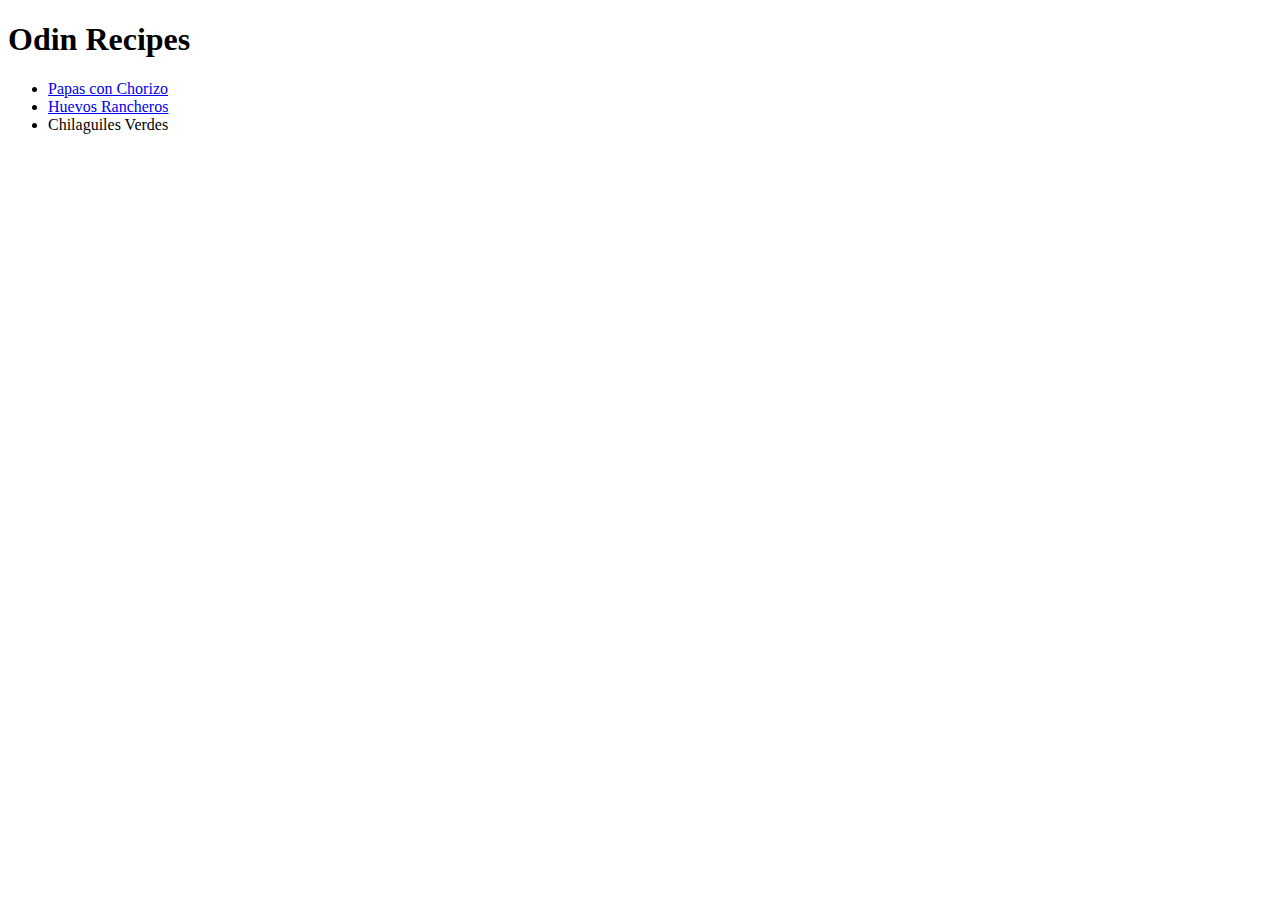
==== index.html @ 07002632 "Changed french toast to papas con chorizo" ====
<!DOCTYPE html>
<html lang="en">
<head>
    <meta charset="UTF-8">
    <meta http-equiv="X-UA-Compatible" content="IE=edge">
    <meta name="viewport" content="width=device-width, initial-scale=1.0">
    <title>Odin Recipes</title>
</head>
<body>
    <div>
        <h1>Odin Recipes</h1>
        <ul>
            <li><a href="recipes/french-toast.html">Papas con Chorizo</a></li>
            <li><a href="recipes/huevos-rancheros.html">Huevos Rancheros</a></li>
            <li><a href="recipes/chilaguiles-verdes.html"></a>Chilaguiles Verdes</li>
        </ul>
    </div> 
</body>
</html>
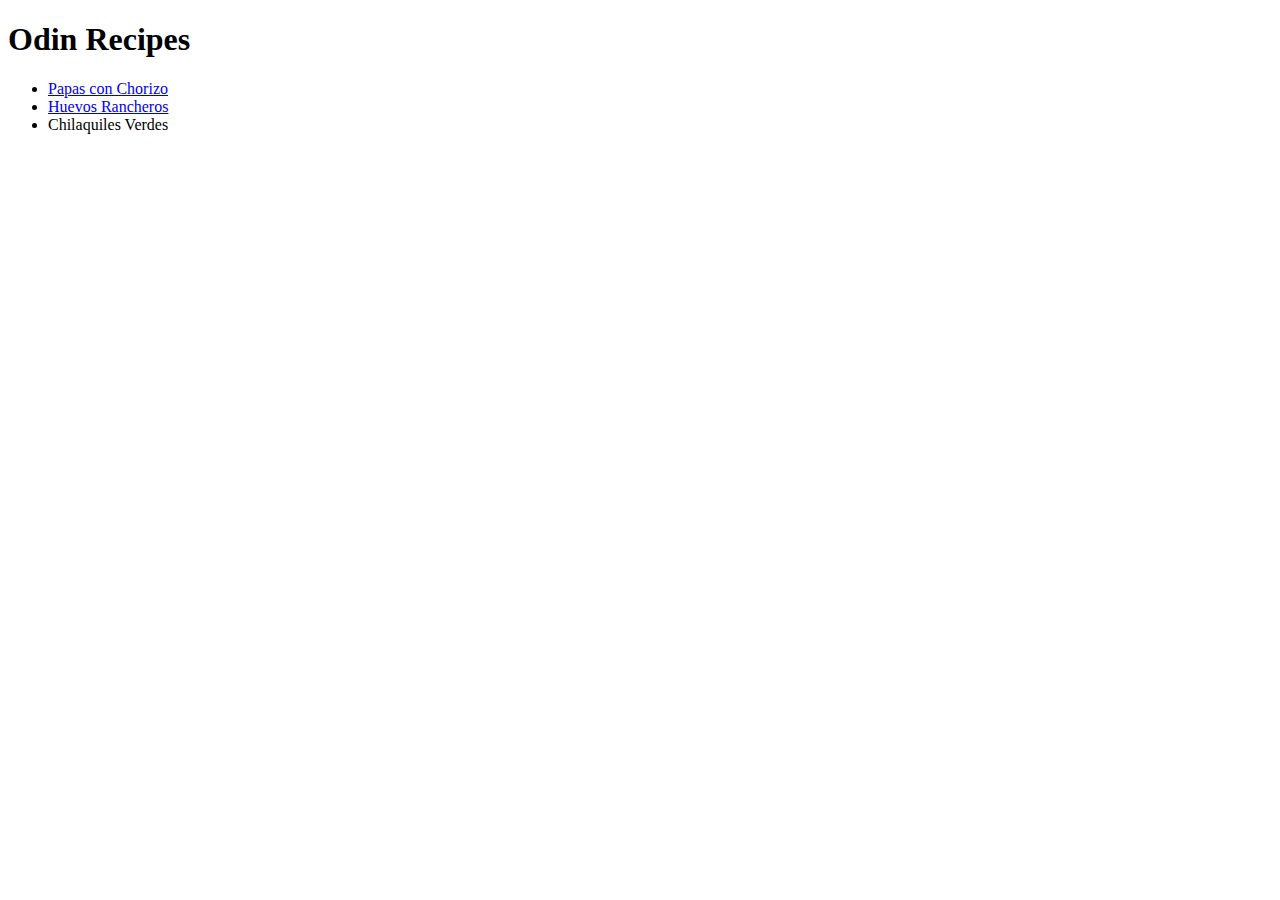
==== commit 3844a18f: "Added entire recipe for huevos rancheros" ====
--- a/index.html
+++ b/index.html
@@ -4,15 +4,16 @@
     <meta charset="UTF-8">
     <meta http-equiv="X-UA-Compatible" content="IE=edge">
     <meta name="viewport" content="width=device-width, initial-scale=1.0">
+    <link rel="stylesheet" href="css/styles.css">
     <title>Odin Recipes</title>
 </head>
 <body>
     <div>
         <h1>Odin Recipes</h1>
         <ul>
-            <li><a href="recipes/french-toast.html">Papas con Chorizo</a></li>
+            <li><a href="recipes/papas-chorizo.html">Papas con Chorizo</a></li>
             <li><a href="recipes/huevos-rancheros.html">Huevos Rancheros</a></li>
-            <li><a href="recipes/chilaguiles-verdes.html"></a>Chilaguiles Verdes</li>
+            <li><a href="recipes/chilaquiles-verdes.html"></a>Chilaquiles Verdes</li>
         </ul>
     </div> 
 </body>
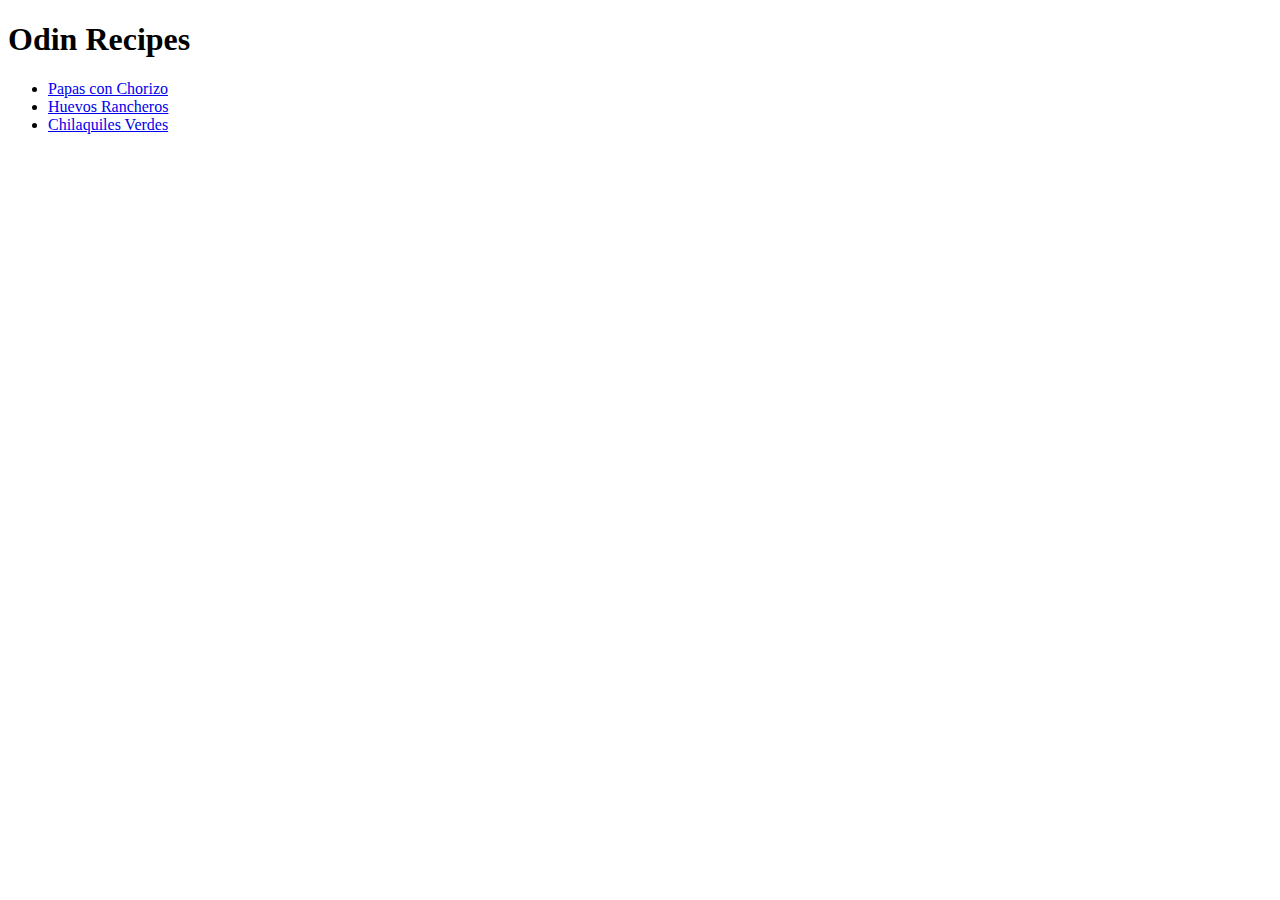
==== commit 76fcd230: "Added entire recipe for chilaquiles and some fixes" ====
--- a/index.html
+++ b/index.html
@@ -13,7 +13,7 @@
         <ul>
             <li><a href="recipes/papas-chorizo.html">Papas con Chorizo</a></li>
             <li><a href="recipes/huevos-rancheros.html">Huevos Rancheros</a></li>
-            <li><a href="recipes/chilaquiles-verdes.html"></a>Chilaquiles Verdes</li>
+            <li><a href="recipes/chilaquiles-verdes.html">Chilaquiles Verdes</a></li>
         </ul>
     </div> 
 </body>
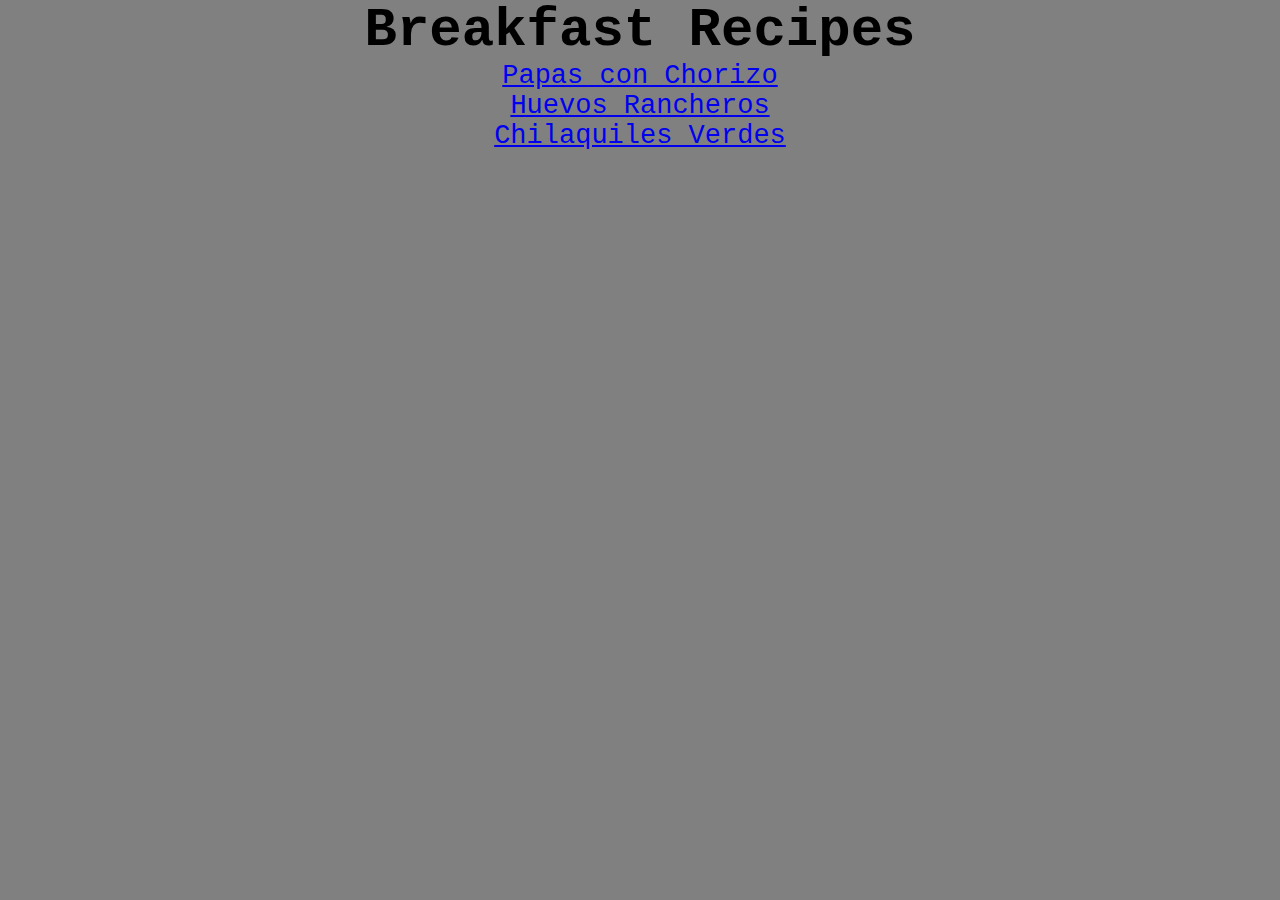
==== commit 61e975c3: "Linked css to recipe pages" ====
--- a/index.html
+++ b/index.html
@@ -5,11 +5,11 @@
     <meta http-equiv="X-UA-Compatible" content="IE=edge">
     <meta name="viewport" content="width=device-width, initial-scale=1.0">
     <link rel="stylesheet" href="css/styles.css">
-    <title>Odin Recipes</title>
+    <title>Breakfast Recipes</title>
 </head>
 <body>
     <div>
-        <h1>Odin Recipes</h1>
+        <h1>Breakfast Recipes</h1>
         <ul>
             <li><a href="recipes/papas-chorizo.html">Papas con Chorizo</a></li>
             <li><a href="recipes/huevos-rancheros.html">Huevos Rancheros</a></li>
--- a/css/styles.css
+++ b/css/styles.css
@@ -0,0 +1,14 @@
+* {
+    margin: 0;
+    padding: 0;
+}
+body {
+    font-family: 'Raleway', 'Courier', sans-serif;
+    font-size: 27px;
+    text-align: center;
+    background-color: grey;
+}
+.wrapper {
+    text-align: center;
+}
+/* Headings */
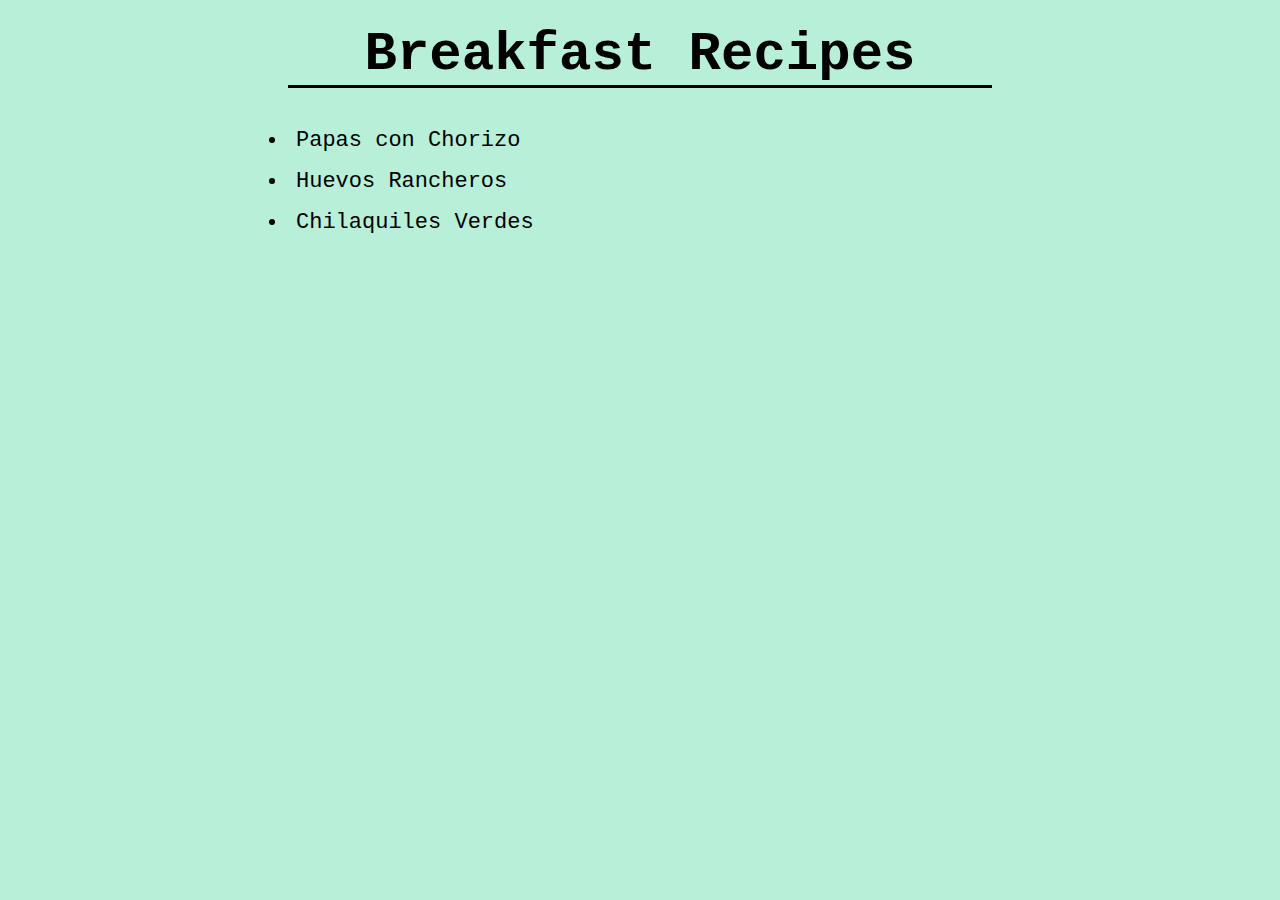
==== commit 8af5db06: "CSS styling and spelling  fixes" ====
--- a/index.html
+++ b/index.html
@@ -8,12 +8,12 @@
     <title>Breakfast Recipes</title>
 </head>
 <body>
-    <div>
-        <h1>Breakfast Recipes</h1>
-        <ul>
-            <li><a href="recipes/papas-chorizo.html">Papas con Chorizo</a></li>
-            <li><a href="recipes/huevos-rancheros.html">Huevos Rancheros</a></li>
-            <li><a href="recipes/chilaquiles-verdes.html">Chilaquiles Verdes</a></li>
+    <div class="wrapper home">
+        <h1 class="main-hdr">Breakfast Recipes</h1>
+        <ul class="home-list">
+            <li class="hm-li"><a href="recipes/papas-chorizo.html">Papas con Chorizo</a></li>
+            <li class="hm-li"><a href="recipes/huevos-rancheros.html">Huevos Rancheros</a></li>
+            <li class="hm-li"><a href="recipes/chilaquiles-verdes.html">Chilaquiles Verdes</a></li>
         </ul>
     </div> 
 </body>
--- a/css/styles.css
+++ b/css/styles.css
@@ -3,12 +3,65 @@
     padding: 0;
 }
 body {
-    font-family: 'Raleway', 'Courier', sans-serif;
+    font-family: 'Courier New', sans-serif;
     font-size: 27px;
     text-align: center;
-    background-color: grey;
+    background-color: #B7EFD8;
 }
 .wrapper {
-    text-align: center;
+    margin-left: auto;
+    margin-right: auto;
+    width: 55%;
+}
+a {
+    text-decoration: none;
+    color: black;
 }
 /* Headings */
+h1 {
+    margin-bottom: 1.5rem;
+    margin-top: 1.5rem;
+    border-bottom: solid 3px black;
+}
+h2, h3 {
+    margin-top: 2rem;
+    font-size: 35px;
+    border-bottom: solid 3px black;
+}
+.partition {
+    font-size: 30px;
+    font-weight: bold;
+}
+/* Text */
+.description {
+    margin-top: 2rem;
+    font-size: 22px;
+}
+/* Images */
+img {
+    width: 45%;
+    height: inherit;
+    margin-top: 1.5rem;
+}
+.verde {
+    width: 30%;
+    height: inherit;
+}
+/* Lists */
+li {
+    text-align: left;
+    padding: .5rem;
+    font-size: 22px;
+}
+ul {
+    margin-top: 2rem;
+}
+ol {
+    margin-top: 2rem;
+}
+/* Footer */
+footer {
+    margin-top: 3rem;
+    background-color: limegreen;
+    color: black;
+}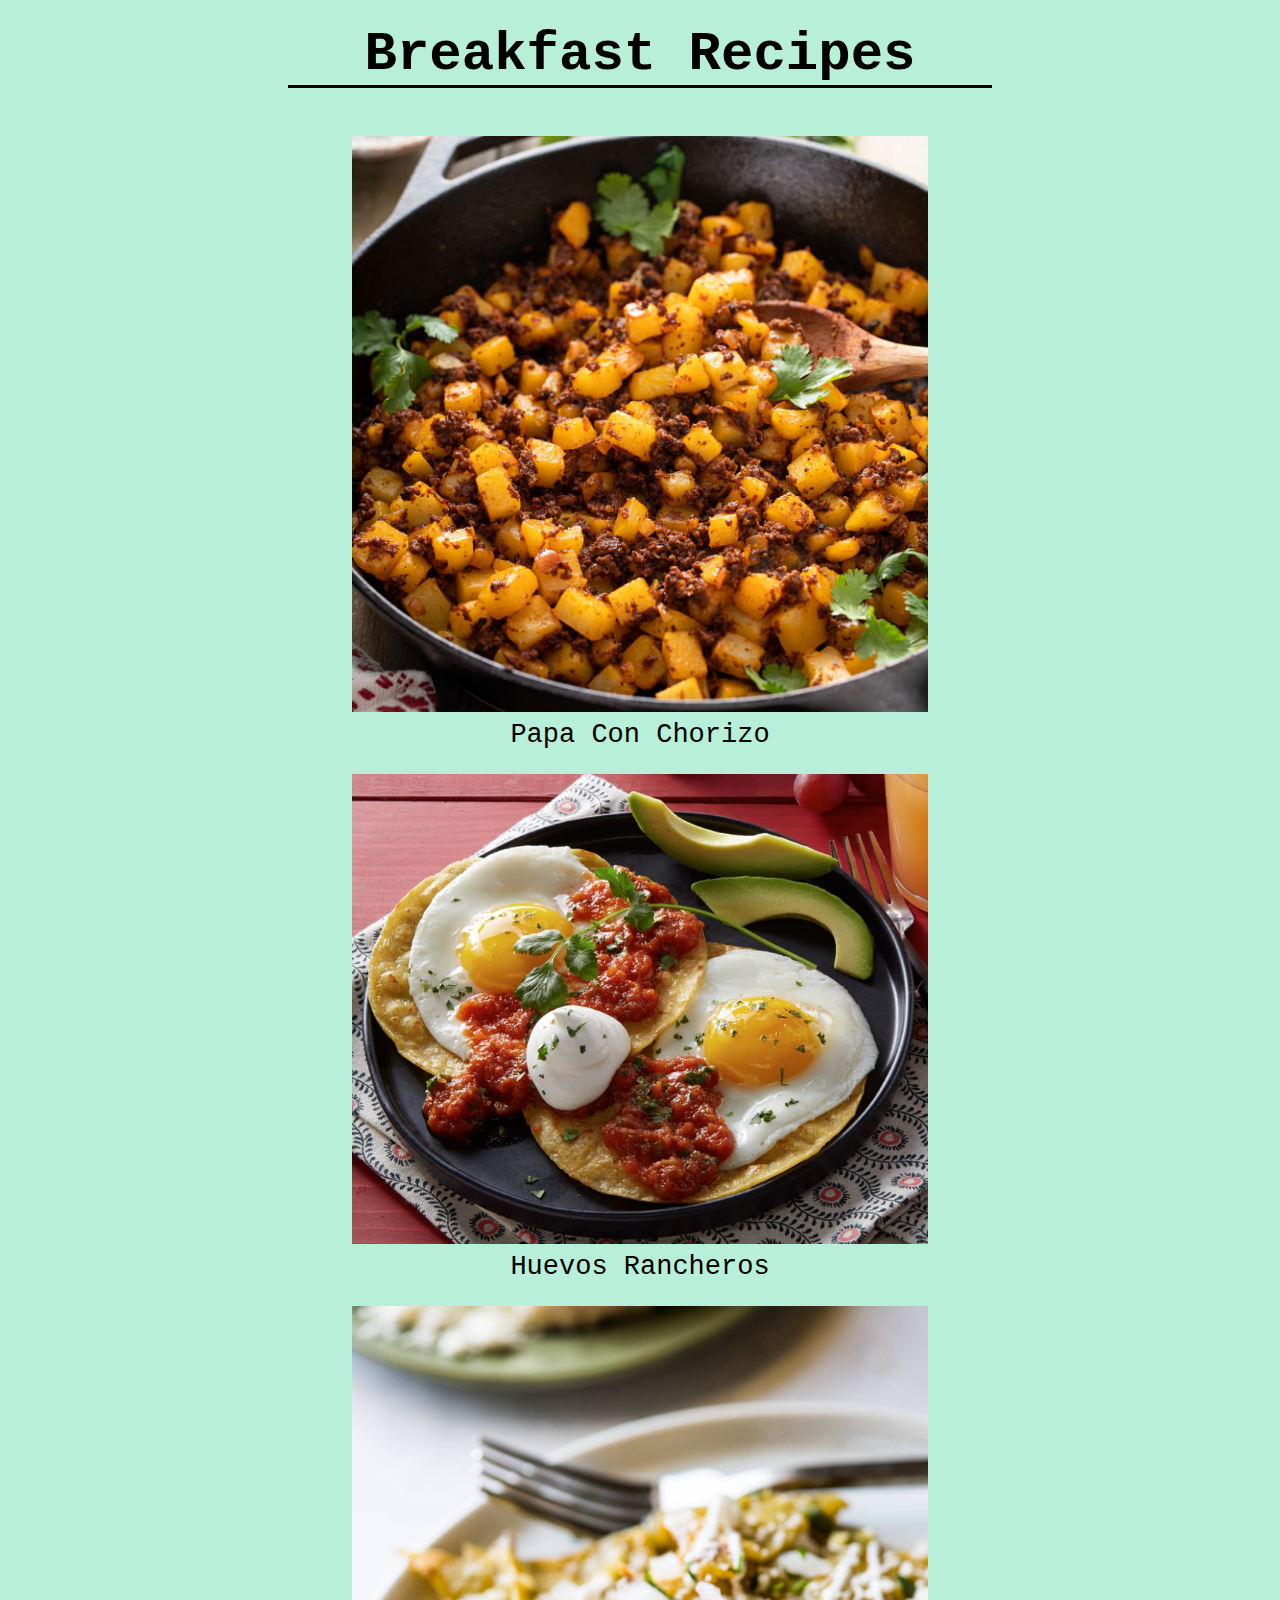
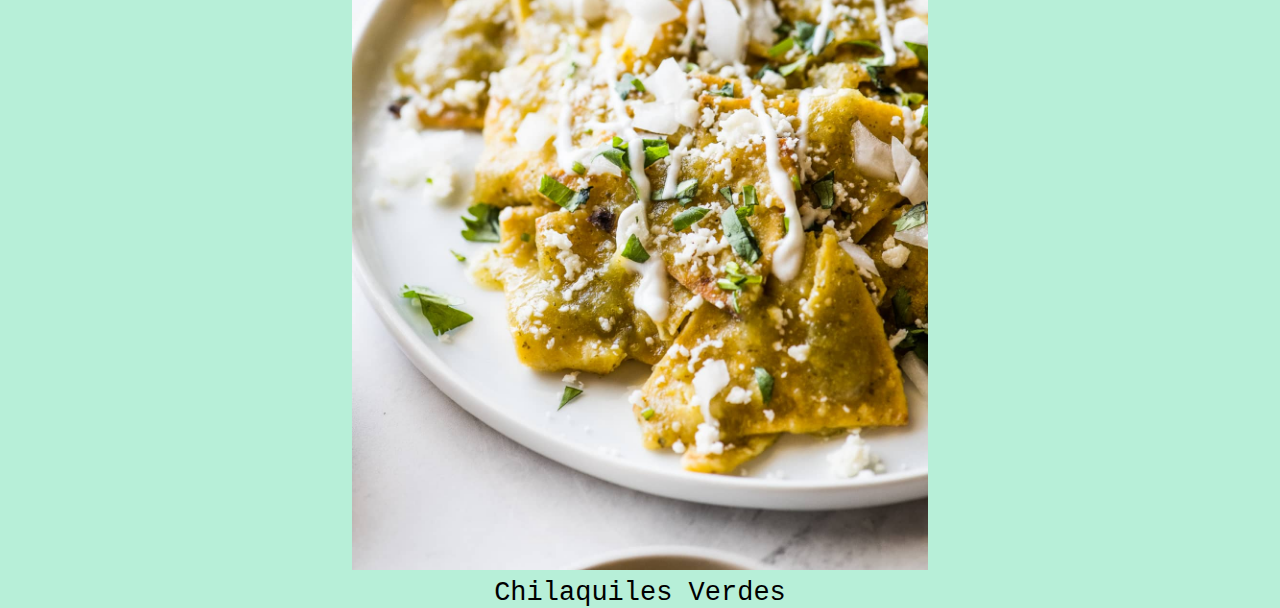
==== commit 0061588e: "Edited main page" ====
--- a/index.html
+++ b/index.html
@@ -8,13 +8,26 @@
     <title>Breakfast Recipes</title>
 </head>
 <body>
-    <div class="wrapper home">
-        <h1 class="main-hdr">Breakfast Recipes</h1>
-        <ul class="home-list">
-            <li class="hm-li"><a href="recipes/papas-chorizo.html">Papas con Chorizo</a></li>
-            <li class="hm-li"><a href="recipes/huevos-rancheros.html">Huevos Rancheros</a></li>
-            <li class="hm-li"><a href="recipes/chilaquiles-verdes.html">Chilaquiles Verdes</a></li>
-        </ul>
-    </div> 
+    <section class="main">
+        <div class="wrapper home">
+            <h1 class="main-hdr">Breakfast Recipes</h1>
+        </div>
+    </section>
+    <section>
+        <div class="main-con">
+            <div class="main-cons">
+                <img src="recipes/images/papas-con-chorizo.jpg" alt="Potatoes with chorizo and cilantro" loading="lazy" class="recipe-pic">
+                <p><a class="recipe-link" href="recipes/papas-chorizo.html">Papa Con Chorizo</a></p>
+            </div>
+            <div class="main-cons">
+                <img src="recipes/images/huevos-rancheros.jpg" alt="Fried eggs on tortillas" loading="lazy" class="recipe-pic">
+                <p><a class="recipe-link" href="recipes/huevos-rancheros.html">Huevos Rancheros</a></p>
+            </div>
+            <div class="main-cons">
+                <img src="recipes/images/chilaquiles-verdes.jpg" alt="Tortilla chips covered in green tomatillo sauce" loading="lazy" class="recipe-pic">
+                <p><a class="recipe-link" href="recipes/chilaquiles-verdes.html">Chilaquiles Verdes</a></p>
+            </div>
+        </div>
+    </section>
 </body>
 </html>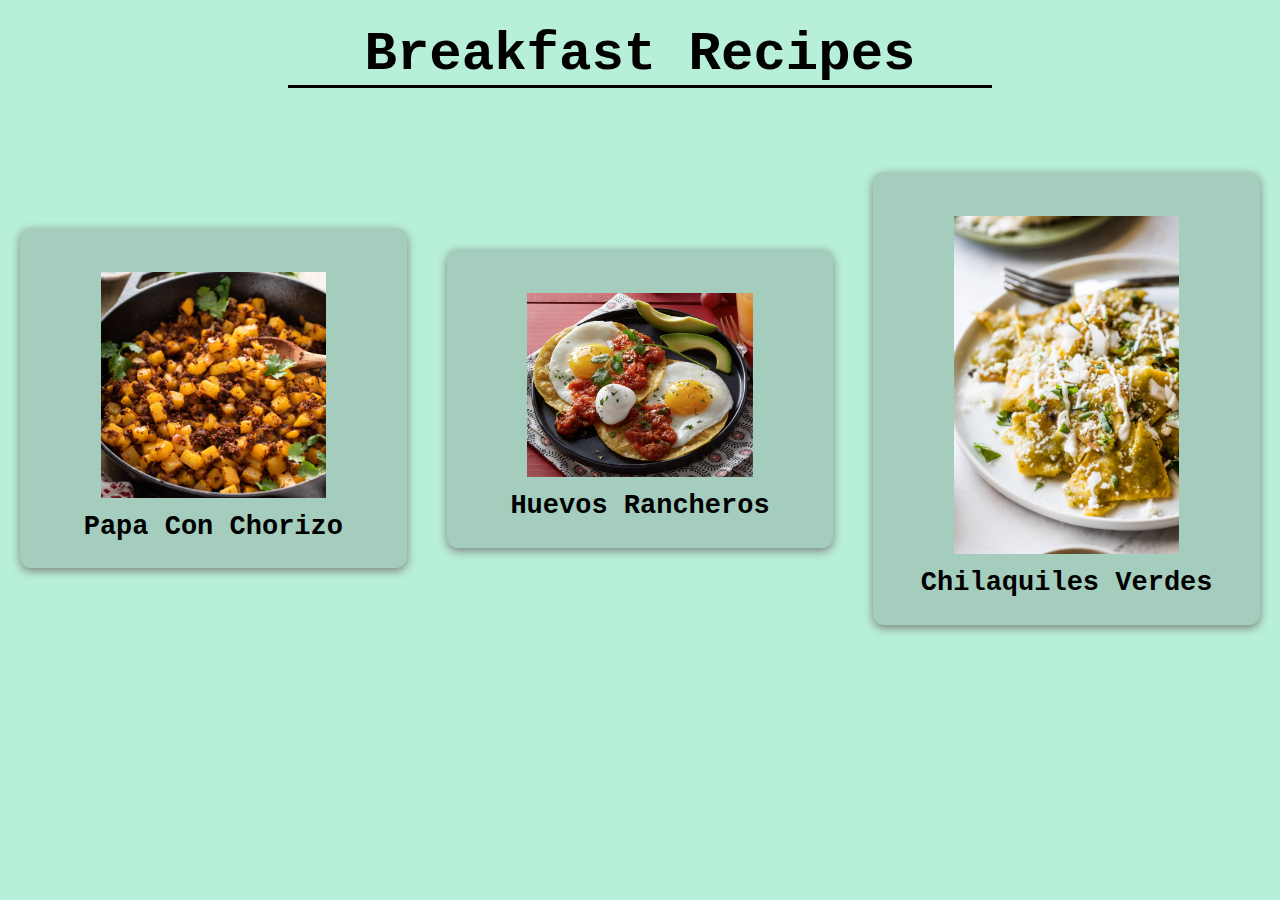
==== commit d76f22c7: "Added styles to main page" ====
--- a/index.html
+++ b/index.html
@@ -13,17 +13,17 @@
             <h1 class="main-hdr">Breakfast Recipes</h1>
         </div>
     </section>
-    <section>
-        <div class="main-con">
-            <div class="main-cons">
+    <section class="recipes">
+        <div class="recipes-container">
+            <div class="recipe-container recipe-card">
                 <img src="recipes/images/papas-con-chorizo.jpg" alt="Potatoes with chorizo and cilantro" loading="lazy" class="recipe-pic">
                 <p><a class="recipe-link" href="recipes/papas-chorizo.html">Papa Con Chorizo</a></p>
             </div>
-            <div class="main-cons">
+            <div class="recipe-container recipe-card">
                 <img src="recipes/images/huevos-rancheros.jpg" alt="Fried eggs on tortillas" loading="lazy" class="recipe-pic">
                 <p><a class="recipe-link" href="recipes/huevos-rancheros.html">Huevos Rancheros</a></p>
             </div>
-            <div class="main-cons">
+            <div class="recipe-container recipe-card">
                 <img src="recipes/images/chilaquiles-verdes.jpg" alt="Tortilla chips covered in green tomatillo sauce" loading="lazy" class="recipe-pic">
                 <p><a class="recipe-link" href="recipes/chilaquiles-verdes.html">Chilaquiles Verdes</a></p>
             </div>
--- a/css/styles.css
+++ b/css/styles.css
@@ -16,6 +16,37 @@
 a {
     text-decoration: none;
     color: black;
+}
+/* Main Page */
+.recipes {
+    padding: 32px 0;
+    margin-top: 2rem;
+}
+  
+.recipe-pic {
+    width: 65%;
+    height: 60%;
+} 
+.recipes-container {
+    display: flex;
+    align-items: center;
+    justify-content: center;
+} 
+.recipe-container {
+    text-align: center;
+    width: 21.875rem;
+    padding: 1rem;
+}
+.recipe-container p {
+    padding: 0.4rem;
+    font-weight: bold;
+} 
+.recipe-card {
+    background-color: #A4CDBD;
+    border-radius: 11px;
+    box-shadow: 0 3px 10px grey;
+    padding: 20px;
+    margin: 20px;
 }
 /* Headings */
 h1 {
